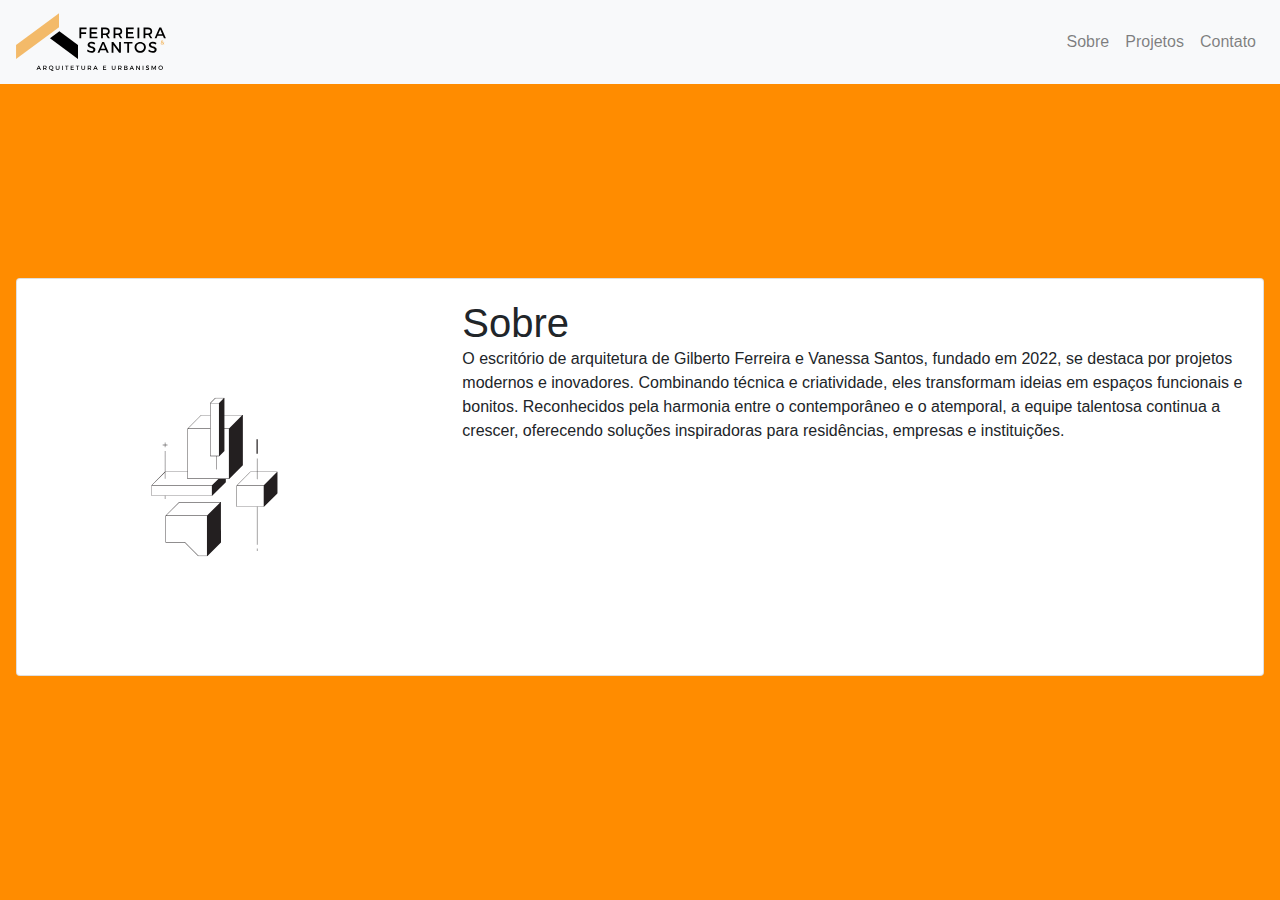
==== index.html @ 11482a88 "Add files via upload" ====
<!DOCTYPE html>
<html lang="pt-br">
  <head>
    <!-- Definição do conjunto de caracteres -->
    <meta charset="UTF-8">
    <!-- Definição da largura da viewport e escala inicial -->
    <meta name="viewport" content="width=device-width, initial-scale=1.0">
    <!-- Título da página -->
    <title>Navbar com Bootstrap</title>
    <!-- Importação do CSS do Bootstrap -->
    <link rel="stylesheet"
      href="https://stackpath.bootstrapcdn.com/bootstrap/4.5.2/css/bootstrap.min.css">
    <!-- Estilos personalizados -->
    <style>
    body {
      padding-top: 70px; /* Compensar a altura da navbar fixa */
      overflow: hidden; /* Esconde a barra de rolagem */
    }
    .page {
      width: 100vw; /* Largura total da janela de visualização */
      height: calc(100vh - 70px); /* Altura total da janela de visualização menos a altura da navbar */
      display: flex;
      justify-content: center;
      align-items: center;
      flex-direction: column;
      scroll-snap-align: start; /* Alinha cada página com o início da janela de visualização */
    }
    .page h1 {
      margin: 0;
    }
    .container-fluid {
      overflow-x: hidden; /* Esconde o scroll horizontal */
    }
  </style>
  </head>
  <body>

    <!-- Barra de navegação -->
    <nav class="navbar navbar-expand-lg navbar-light bg-light fixed-top">
      <a class="navbar-brand" href="#sobre">
        <!-- Logo -->
        <img src="images/logo.svg" alt="Ferreira&Santos" width="150">
      </a>
      <!-- Botão de menu para dispositivos móveis -->
      <button class="navbar-toggler" type="button" data-toggle="collapse"
        data-target="#navbarSupportedContent"
        aria-controls="navbarSupportedContent" aria-expanded="false"
        aria-label="Toggle navigation">
        <span class="navbar-toggler-icon"></span>
      </button>

      <!-- Itens da barra de navegação -->
      <div class="collapse navbar-collapse" style="color: cadetblue;"
        id="navbarSupportedContent">
        <ul class="navbar-nav ml-auto">
          <!-- Links -->
          <li class="nav-item">
            <a class="nav-link" href="#sobre">Sobre</a>
          </li>
          <li class="nav-item">
            <a class="nav-link" href="#projetos">Projetos</a>
          </li>
          <li class="nav-item">
            <a class="nav-link" href="#contato">Contato</a>
          </li>
        </ul>
      </div>
    </nav>

    <!-- Conteúdo principal -->
    <div class="container-fluid p-0"
      style="overflow-y: scroll; height: calc(100vh - 70px); scroll-snap-type: y mandatory;">

      <!-- Página "Sobre" -->
      <div id="sobre" class="page p-3" style="background-color: darkorange;">
        <div class="card mb-3 card" style="max-width: auto;">
          <div class="row g-0">
            <div class="col-md-4">
              <img src="images/5.svg" class="img-fluid float-start" alt>
            </div>
            <div class="col-md-8">
              <div class="card-body bg-transparent">
                <h1 class="card-title">Sobre</h1>
                <p class="card-text">O escritório de arquitetura de Gilberto
                  Ferreira e Vanessa Santos, fundado em 2022, se destaca por
                  projetos modernos e inovadores. Combinando técnica e
                  criatividade, eles transformam ideias em espaços funcionais e
                  bonitos. Reconhecidos pela harmonia entre o contemporâneo e o
                  atemporal, a equipe talentosa continua a crescer, oferecendo
                  soluções inspiradoras para residências, empresas e
                  instituições.</p>
              </div>
            </div>
          </div>
        </div>
      </div>

      <!-- Página "Projetos" -->
      <div id="projetos" class="page bg-secondary bg-gradient text-white">
        <h1>Projetos</h1>
      </div>

      <!-- Página "Contato" -->
      <div id="contato" class="page bg-gray bg-gradient">
        <div class="text-dark p-3">
          <h1>Contato</h1>
        </div>

        <!-- Ícone de WhatsApp -->
        <a aria-label="Chat on WhatsApp" href="https://wa.me/5566999994762"
          target="_blank">
          <img alt="Enviar WhatsApp" src="/images/SendWhats.svg">
        </a>

        <!-- Ícone de Email -->
        <div class="p-3">
          <a aria-label="Email" href="mailto:ferreiraesantos.arq.urb@gmail.com"
            target="_blank">
            <img alt="Enviar Email" src="/images/SendEmail.svg"></a>
        </div>
      </div>
    </div>

    <!-- Importação do jQuery -->
    <script src="https://code.jquery.com/jquery-3.5.1.min.js"></script>
    <!-- Importação do JavaScript do Bootstrap -->
    <script
      src="https://stackpath.bootstrapcdn.com/bootstrap/4.5.2/js/bootstrap.min.js"></script>
    <!-- Script para animação de rolagem ao clicar em links da navbar -->
    <script>
    $(document).ready(function(){
      // Ao clicar em um link da navbar
      $(".nav-link").click(function(){
        var targetPage = $(this).attr("href"); // Obtém o ID da página alvo
        // Anima a rolagem até a página alvo
        $("html, body").animate({ scrollTop: $(targetPage).offset().top - 70 }, 1000);
      });
    });
  </script>
  </body>
</html>
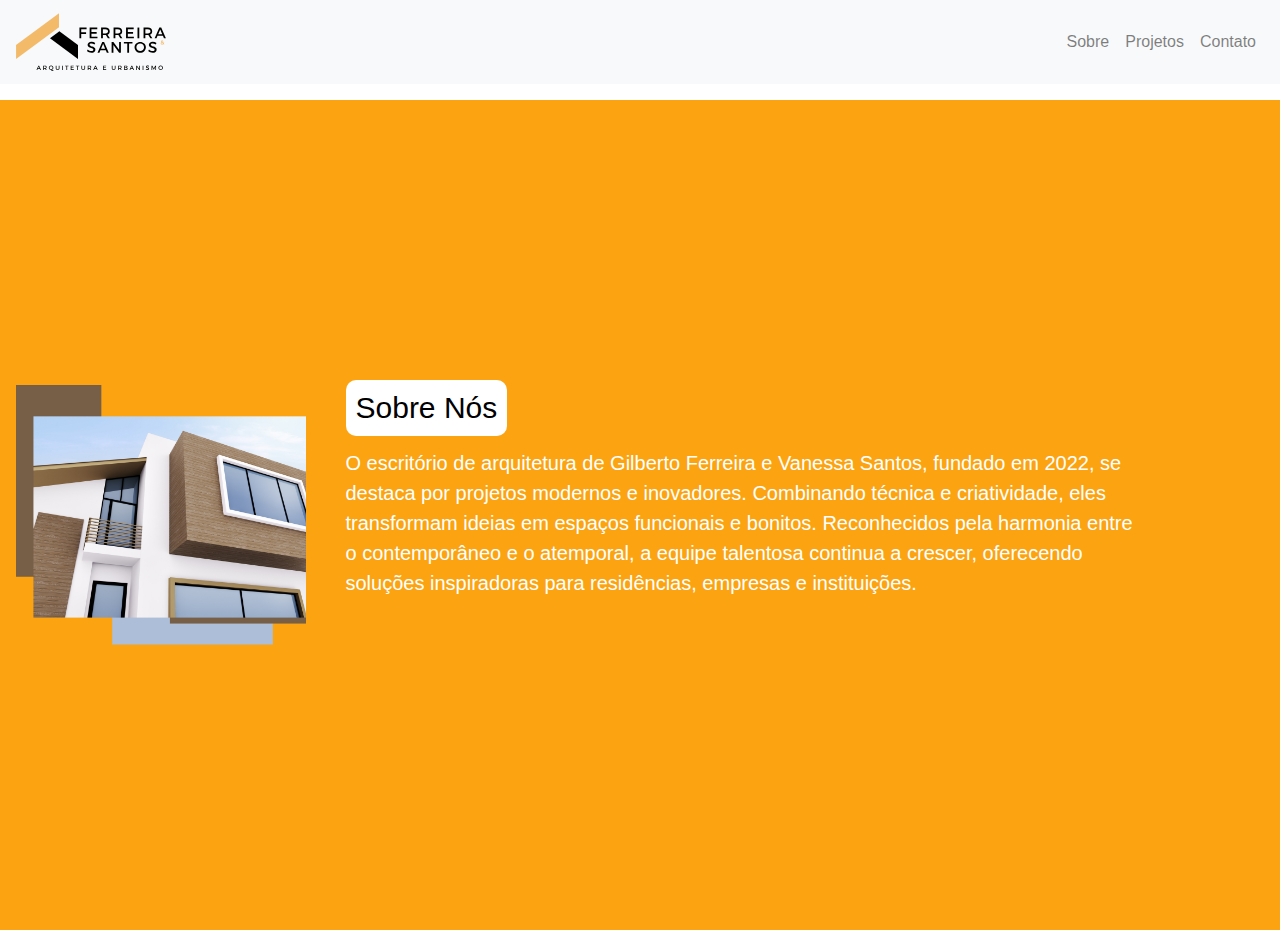
==== commit 3deb2a9f: "New Version" ====
--- a/index.html
+++ b/index.html
@@ -1,141 +1,104 @@
 <!DOCTYPE html>
 <html lang="pt-br">
-  <head>
-    <!-- Definição do conjunto de caracteres -->
-    <meta charset="UTF-8">
-    <!-- Definição da largura da viewport e escala inicial -->
-    <meta name="viewport" content="width=device-width, initial-scale=1.0">
-    <!-- Título da página -->
-    <title>Navbar com Bootstrap</title>
-    <!-- Importação do CSS do Bootstrap -->
-    <link rel="stylesheet"
-      href="https://stackpath.bootstrapcdn.com/bootstrap/4.5.2/css/bootstrap.min.css">
-    <!-- Estilos personalizados -->
-    <style>
-    body {
-      padding-top: 70px; /* Compensar a altura da navbar fixa */
-      overflow: hidden; /* Esconde a barra de rolagem */
-    }
-    .page {
-      width: 100vw; /* Largura total da janela de visualização */
-      height: calc(100vh - 70px); /* Altura total da janela de visualização menos a altura da navbar */
-      display: flex;
-      justify-content: center;
-      align-items: center;
-      flex-direction: column;
-      scroll-snap-align: start; /* Alinha cada página com o início da janela de visualização */
-    }
-    .page h1 {
-      margin: 0;
-    }
-    .container-fluid {
-      overflow-x: hidden; /* Esconde o scroll horizontal */
-    }
-  </style>
-  </head>
-  <body>
 
-    <!-- Barra de navegação -->
-    <nav class="navbar navbar-expand-lg navbar-light bg-light fixed-top">
-      <a class="navbar-brand" href="#sobre">
-        <!-- Logo -->
-        <img src="images/logo.svg" alt="Ferreira&Santos" width="150">
-      </a>
-      <!-- Botão de menu para dispositivos móveis -->
-      <button class="navbar-toggler" type="button" data-toggle="collapse"
-        data-target="#navbarSupportedContent"
-        aria-controls="navbarSupportedContent" aria-expanded="false"
-        aria-label="Toggle navigation">
-        <span class="navbar-toggler-icon"></span>
-      </button>
+<head>
+  <meta charset="UTF-8">
+  <meta name="viewport" content="width=device-width, initial-scale=1.0">
+  <title>Navbar com Bootstrap</title>
+  <link rel="stylesheet" href="https://stackpath.bootstrapcdn.com/bootstrap/4.5.2/css/bootstrap.min.css">
+  <link rel="stylesheet" href="style.css">
+</head>
 
-      <!-- Itens da barra de navegação -->
-      <div class="collapse navbar-collapse" style="color: cadetblue;"
-        id="navbarSupportedContent">
-        <ul class="navbar-nav ml-auto">
-          <!-- Links -->
-          <li class="nav-item">
-            <a class="nav-link" href="#sobre">Sobre</a>
-          </li>
-          <li class="nav-item">
-            <a class="nav-link" href="#projetos">Projetos</a>
-          </li>
-          <li class="nav-item">
-            <a class="nav-link" href="#contato">Contato</a>
-          </li>
-        </ul>
-      </div>
-    </nav>
+<body>
 
-    <!-- Conteúdo principal -->
-    <div class="container-fluid p-0"
-      style="overflow-y: scroll; height: calc(100vh - 70px); scroll-snap-type: y mandatory;">
 
-      <!-- Página "Sobre" -->
-      <div id="sobre" class="page p-3" style="background-color: darkorange;">
-        <div class="card mb-3 card" style="max-width: auto;">
-          <div class="row g-0">
-            <div class="col-md-4">
-              <img src="images/5.svg" class="img-fluid float-start" alt>
-            </div>
-            <div class="col-md-8">
-              <div class="card-body bg-transparent">
-                <h1 class="card-title">Sobre</h1>
-                <p class="card-text">O escritório de arquitetura de Gilberto
-                  Ferreira e Vanessa Santos, fundado em 2022, se destaca por
-                  projetos modernos e inovadores. Combinando técnica e
-                  criatividade, eles transformam ideias em espaços funcionais e
-                  bonitos. Reconhecidos pela harmonia entre o contemporâneo e o
-                  atemporal, a equipe talentosa continua a crescer, oferecendo
-                  soluções inspiradoras para residências, empresas e
-                  instituições.</p>
-              </div>
-            </div>
+  <nav class="navbar navbar-expand-lg navbar-light bg-light fixed-top">
+    <a class="navbar-brand" href="#sobre">
+
+      <img src="images/logo.svg" alt="Ferreira&Santos" width="150">
+    </a>
+
+    <button class="navbar-toggler" type="button" data-toggle="collapse" data-target="#navbarSupportedContent"
+      aria-controls="navbarSupportedContent" aria-expanded="false" aria-label="Toggle navigation">
+      <span class="navbar-toggler-icon"></span>
+    </button>
+
+
+    <div class="collapse navbar-collapse" style="color: cadetblue;" id="navbarSupportedContent">
+      <ul class="navbar-nav ml-auto">
+
+        <li class="nav-item">
+          <a class="nav-link" href="#sobre">Sobre</a>
+        </li>
+        <li class="nav-item">
+          <a class="nav-link" href="#projetos">Projetos</a>
+        </li>
+        <li class="nav-item">
+          <a class="nav-link" href="#contato">Contato</a>
+        </li>
+      </ul>
+    </div>
+  </nav>
+
+
+  <div class="container-fluid p-0"
+    style="overflow-y: scroll; height: calc(100vh - 70px); scroll-snap-type: y mandatory;">
+
+
+    <div id="sobre" class="page p-3">
+      <div class="row g-0">
+        <div class="col-md-3">
+          <img src="images/1.svg" class="img-fluid float-start" alt>
+        </div>
+        <div class="col-md-8">
+          <div class="card-body">
+            <h1 class="card-title">Sobre Nós</h1>
+            <p class="card-text">O escritório de arquitetura de Gilberto
+              Ferreira e Vanessa Santos, fundado em 2022, se destaca por
+              projetos modernos e inovadores. Combinando técnica e
+              criatividade, eles transformam ideias em espaços funcionais e
+              bonitos. Reconhecidos pela harmonia entre o contemporâneo e o
+              atemporal, a equipe talentosa continua a crescer, oferecendo
+              soluções inspiradoras para residências, empresas e
+              instituições.</p>
           </div>
-        </div>
-      </div>
-
-      <!-- Página "Projetos" -->
-      <div id="projetos" class="page bg-secondary bg-gradient text-white">
-        <h1>Projetos</h1>
-      </div>
-
-      <!-- Página "Contato" -->
-      <div id="contato" class="page bg-gray bg-gradient">
-        <div class="text-dark p-3">
-          <h1>Contato</h1>
-        </div>
-
-        <!-- Ícone de WhatsApp -->
-        <a aria-label="Chat on WhatsApp" href="https://wa.me/5566999994762"
-          target="_blank">
-          <img alt="Enviar WhatsApp" src="/images/SendWhats.svg">
-        </a>
-
-        <!-- Ícone de Email -->
-        <div class="p-3">
-          <a aria-label="Email" href="mailto:ferreiraesantos.arq.urb@gmail.com"
-            target="_blank">
-            <img alt="Enviar Email" src="/images/SendEmail.svg"></a>
         </div>
       </div>
     </div>
 
-    <!-- Importação do jQuery -->
-    <script src="https://code.jquery.com/jquery-3.5.1.min.js"></script>
-    <!-- Importação do JavaScript do Bootstrap -->
-    <script
-      src="https://stackpath.bootstrapcdn.com/bootstrap/4.5.2/js/bootstrap.min.js"></script>
-    <!-- Script para animação de rolagem ao clicar em links da navbar -->
-    <script>
-    $(document).ready(function(){
+
+    <div id="projetos" class="page title">
+      <h1>Projetos</h1>
+    </div>
+
+
+    <div id="contato" class="page title">
+      <h1>Contato</h1>
+      <a aria-label="Chat on WhatsApp" href="https://wa.me/5566999994762" target="_blank">
+        <img alt="Enviar WhatsApp" src="/images/SendWhats.svg">
+      </a>
+      <div class="p-3">
+        <a aria-label="Email" href="mailto:ferreiraesantos.arq.urb@gmail.com" target="_blank">
+          <img alt="Enviar Email" src="/images/SendEmail.svg"></a>
+      </div>
+    </div>
+  </div>
+
+  <!-- Importação do jQuery -->
+  <script src="https://code.jquery.com/jquery-3.5.1.min.js"></script>
+  <!-- Importação do JavaScript do Bootstrap -->
+  <script src="https://stackpath.bootstrapcdn.com/bootstrap/4.5.2/js/bootstrap.min.js"></script>
+  <!-- Script para animação de rolagem ao clicar em links da navbar -->
+  <script>
+    $(document).ready(function () {
       // Ao clicar em um link da navbar
-      $(".nav-link").click(function(){
+      $(".nav-link").click(function () {
         var targetPage = $(this).attr("href"); // Obtém o ID da página alvo
         // Anima a rolagem até a página alvo
         $("html, body").animate({ scrollTop: $(targetPage).offset().top - 70 }, 1000);
       });
     });
   </script>
-  </body>
-</html>
+</body>
+
+</html>--- a/style.css
+++ b/style.css
@@ -0,0 +1,50 @@
+body {
+    padding-top: 100px;
+    overflow: hidden;
+}
+
+.page {
+    width: 100vw;
+    height: calc(100vh - 70px);
+    display: flex;
+    justify-content: center;
+    align-items: center;
+    flex-direction: column;
+    scroll-snap-align: start;
+    background-color: #FCA311;
+}
+
+.container-fluid {
+    overflow: hidden;
+}
+
+.card-text {
+    font-size: 20px;
+    color: #FFFFFF;
+    word-break: initial;
+    word-wrap: break-word;
+}
+
+.card-title {
+    font-size: 30px;
+    text-align: center;
+    color: #000000;
+    background-color: #FFFFFF;
+    border-radius: 10px;
+    padding: 10px;
+    width: fit-content;
+}
+
+.card-body {
+    border-radius: 10px;
+    padding: 10px;
+}
+
+.title {
+    color: #FFFFFF;
+}
+
+.img {
+    width: 100%;
+    height: auto;
+  }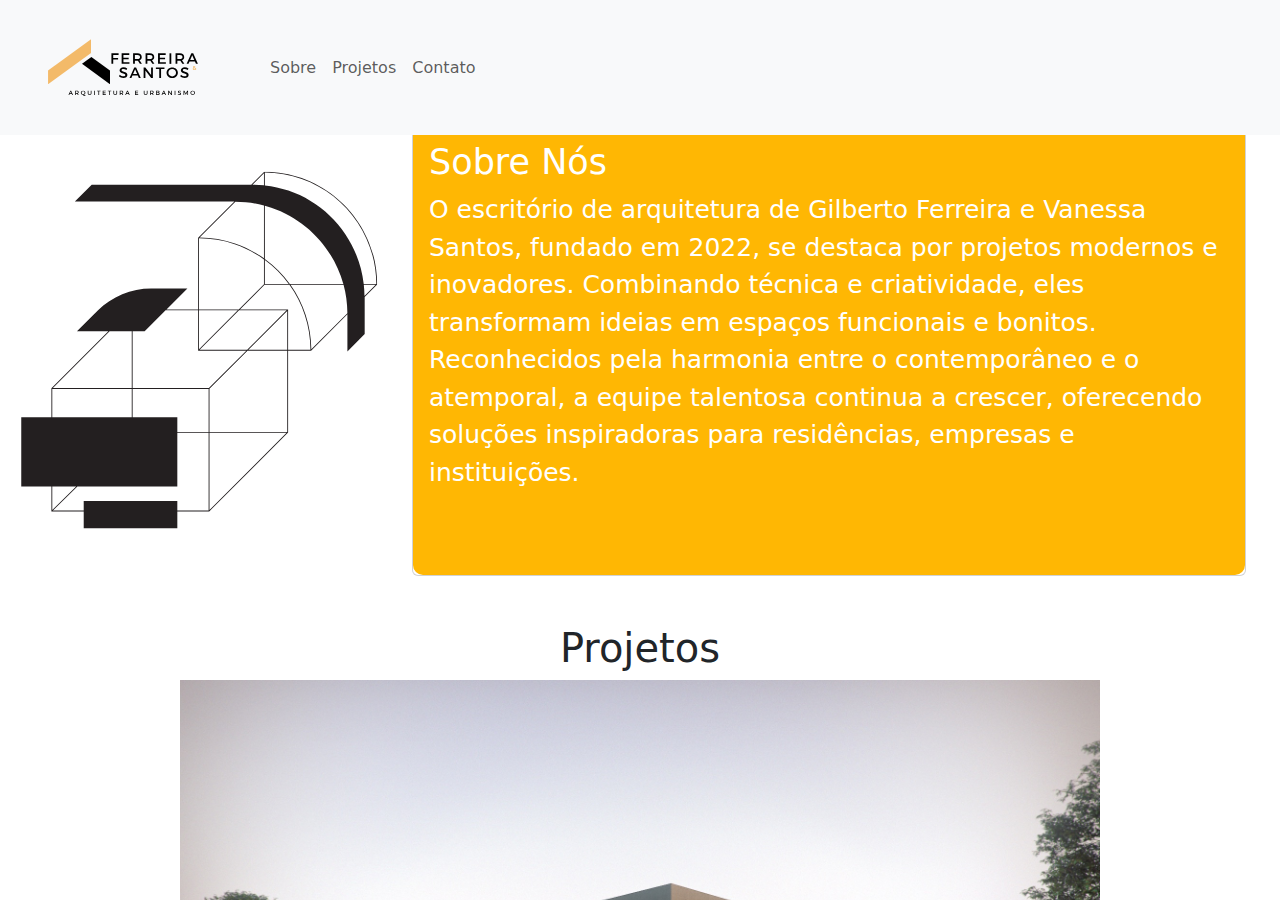
==== commit a861642d: "V2" ====
--- a/index.html
+++ b/index.html
@@ -4,31 +4,30 @@
 <head>
   <meta charset="UTF-8">
   <meta name="viewport" content="width=device-width, initial-scale=1.0">
+  <script src="https://code.jquery.com/jquery-3.5.1.min.js"></script>
+  <link href="https://cdn.jsdelivr.net/npm/bootstrap@5.3.3/dist/css/bootstrap.min.css" rel="stylesheet"
+    integrity="sha384-QWTKZyjpPEjISv5WaRU9OFeRpok6YctnYmDr5pNlyT2bRjXh0JMhjY6hW+ALEwIH" crossorigin="anonymous">
+  <script src="https://cdn.jsdelivr.net/npm/bootstrap@5.3.3/dist/js/bootstrap.bundle.min.js"
+    integrity="sha384-YvpcrYf0tY3lHB60NNkmXc5s9fDVZLESaAA55NDzOxhy9GkcIdslK1eN7N6jIeHz"
+    crossorigin="anonymous"></script>
+  <link rel="stylesheet" href="style.css">
+
   <title>Navbar com Bootstrap</title>
-  <link rel="stylesheet" href="https://stackpath.bootstrapcdn.com/bootstrap/4.5.2/css/bootstrap.min.css">
-  <link rel="stylesheet" href="style.css">
 </head>
 
 <body>
-
-
   <nav class="navbar navbar-expand-lg navbar-light bg-light fixed-top">
     <a class="navbar-brand" href="#sobre">
-
-      <img src="images/logo.svg" alt="Ferreira&Santos" width="150">
+      <img src="images/logo/logo.svg" alt="Ferreira&Santos" width="150" class="mx-5 my-2">
     </a>
-
     <button class="navbar-toggler" type="button" data-toggle="collapse" data-target="#navbarSupportedContent"
       aria-controls="navbarSupportedContent" aria-expanded="false" aria-label="Toggle navigation">
       <span class="navbar-toggler-icon"></span>
     </button>
-
-
-    <div class="collapse navbar-collapse" style="color: cadetblue;" id="navbarSupportedContent">
+    <div class="collapse navbar-collapse" id="navbarSupportedContent">
       <ul class="navbar-nav ml-auto">
-
         <li class="nav-item">
-          <a class="nav-link" href="#sobre">Sobre</a>
+          <a class="nav-link" href="#sobre" id="sobre-link">Sobre</a>
         </li>
         <li class="nav-item">
           <a class="nav-link" href="#projetos">Projetos</a>
@@ -40,54 +39,55 @@
     </div>
   </nav>
 
-
-  <div class="container-fluid p-0"
-    style="overflow-y: scroll; height: calc(100vh - 70px); scroll-snap-type: y mandatory;">
-
-
-    <div id="sobre" class="page p-3">
-      <div class="row g-0">
-        <div class="col-md-3">
-          <img src="images/1.svg" class="img-fluid float-start" alt>
+  <div class="container-fluid">
+    <section id="sobre" class="section-row">
+      <img src="/images/icones/2.svg" width="30%">
+      <div class="card m-4">
+        <div class="card-body">
+          <h1 class="card-title">Sobre Nós</h1>
+          <p class="card-text">O escritório de arquitetura de Gilberto
+            Ferreira e Vanessa Santos, fundado em 2022, se destaca por
+            projetos modernos e inovadores. Combinando técnica e
+            criatividade, eles transformam ideias em espaços funcionais e
+            bonitos. Reconhecidos pela harmonia entre o contemporâneo e o
+            atemporal, a equipe talentosa continua a crescer, oferecendo
+            soluções inspiradoras para residências, empresas e
+            instituições.
+          </p>
         </div>
-        <div class="col-md-8">
-          <div class="card-body">
-            <h1 class="card-title">Sobre Nós</h1>
-            <p class="card-text">O escritório de arquitetura de Gilberto
-              Ferreira e Vanessa Santos, fundado em 2022, se destaca por
-              projetos modernos e inovadores. Combinando técnica e
-              criatividade, eles transformam ideias em espaços funcionais e
-              bonitos. Reconhecidos pela harmonia entre o contemporâneo e o
-              atemporal, a equipe talentosa continua a crescer, oferecendo
-              soluções inspiradoras para residências, empresas e
-              instituições.</p>
+    </section>
+    <section id="projetos" class="section-col m-4">
+      <h1>Projetos</h1>
+      <div id="corousel-slide" class="carousel slide" data-bs-ride="carousel">
+        <div class="carousel-inner">
+          <div class="carousel-item active">
+            <img src="/images/slides/1.svg" width="920">
+          </div>
+          <div class="carousel-item">
+            <img src="/images/slides/2.svg " width="920">
+          </div>
+          <div class="carousel-item">
+            <img src="/images/slides/3.svg" width="920">
           </div>
         </div>
       </div>
-    </div>
+    </section>
+    <section id="contato" class="section-col m-4">
+      <h1>Contato</h1>
+      <div class="p-0">
+        <a aria-label="Chat on WhatsApp" href="https://wa.me/5566999994762" target="_blank">
+          <img alt="Enviar WhatsApp" src="/images/icones/SendWhats.svg">
+        </a>
+      </div>
+      <div class="p-3">
+        <a aria-label="Email" href="mailto:ferreiraesantos.arq.urb@gmail.com" target="_blank">
+          <img alt="Enviar Email" src="/images/icones/SendEmail.svg"></a>
+      </div>
+    </section>
+  </div>
 
 
-    <div id="projetos" class="page title">
-      <h1>Projetos</h1>
-    </div>
 
-
-    <div id="contato" class="page title">
-      <h1>Contato</h1>
-      <a aria-label="Chat on WhatsApp" href="https://wa.me/5566999994762" target="_blank">
-        <img alt="Enviar WhatsApp" src="/images/SendWhats.svg">
-      </a>
-      <div class="p-3">
-        <a aria-label="Email" href="mailto:ferreiraesantos.arq.urb@gmail.com" target="_blank">
-          <img alt="Enviar Email" src="/images/SendEmail.svg"></a>
-      </div>
-    </div>
-  </div>
-
-  <!-- Importação do jQuery -->
-  <script src="https://code.jquery.com/jquery-3.5.1.min.js"></script>
-  <!-- Importação do JavaScript do Bootstrap -->
-  <script src="https://stackpath.bootstrapcdn.com/bootstrap/4.5.2/js/bootstrap.min.js"></script>
   <!-- Script para animação de rolagem ao clicar em links da navbar -->
   <script>
     $(document).ready(function () {
--- a/style.css
+++ b/style.css
@@ -1,50 +1,72 @@
 body {
-    padding-top: 100px;
-    overflow: hidden;
+  padding-top: 100px;
+  overflow: hidden;
 }
 
-.page {
-    width: 100vw;
-    height: calc(100vh - 70px);
-    display: flex;
-    justify-content: center;
-    align-items: center;
-    flex-direction: column;
-    scroll-snap-align: start;
-    background-color: #FCA311;
+.section-row {
+  display: flex;
+  align-items: center;
+  justify-content: space-around;
+  scroll-snap-align: start;
+}
+
+.section-col {
+  display: flex;
+  flex-direction: column;
+  align-items: center;
+  justify-content: space-around;
+  scroll-snap-align: start;
 }
 
 .container-fluid {
-    overflow: hidden;
+  overflow: hidden;
+  overflow-y: scroll;
+  height: calc(100vh - 100px);
+  scroll-snap-type: y mandatory;
+  padding: 10px;
 }
 
 .card-text {
-    font-size: 20px;
-    color: #FFFFFF;
-    word-break: initial;
-    word-wrap: break-word;
+  font-size: 25px;
+  color: #ffffff;
+  word-break: initial;
+  word-wrap: break-word;
 }
 
 .card-title {
-    font-size: 30px;
-    text-align: center;
-    color: #000000;
-    background-color: #FFFFFF;
-    border-radius: 10px;
-    padding: 10px;
-    width: fit-content;
+  font-size: 35px;
+  text-align: center;
+  color: #ffffff;
+  border-radius: 10px;
+  width: fit-content;
 }
 
 .card-body {
-    border-radius: 10px;
-    padding: 10px;
+  border-radius: 10px;
+  background-color: #ffb703;
+  height: 50vh;
 }
 
-.title {
-    color: #FFFFFF;
+.navbar-collapse {
+  color: cadetblue;
 }
 
-.img {
-    width: 100%;
-    height: auto;
-  }+.navbar {
+  height: 15vh;
+  min-height: 90px;
+}
+
+
+@media screen and (max-width: 600px) {
+  .navbar {
+    height: 10vh;
+  }
+
+  .section-row {
+    flex-direction: column;
+  }
+
+  #teste {
+    display: none;
+  }
+}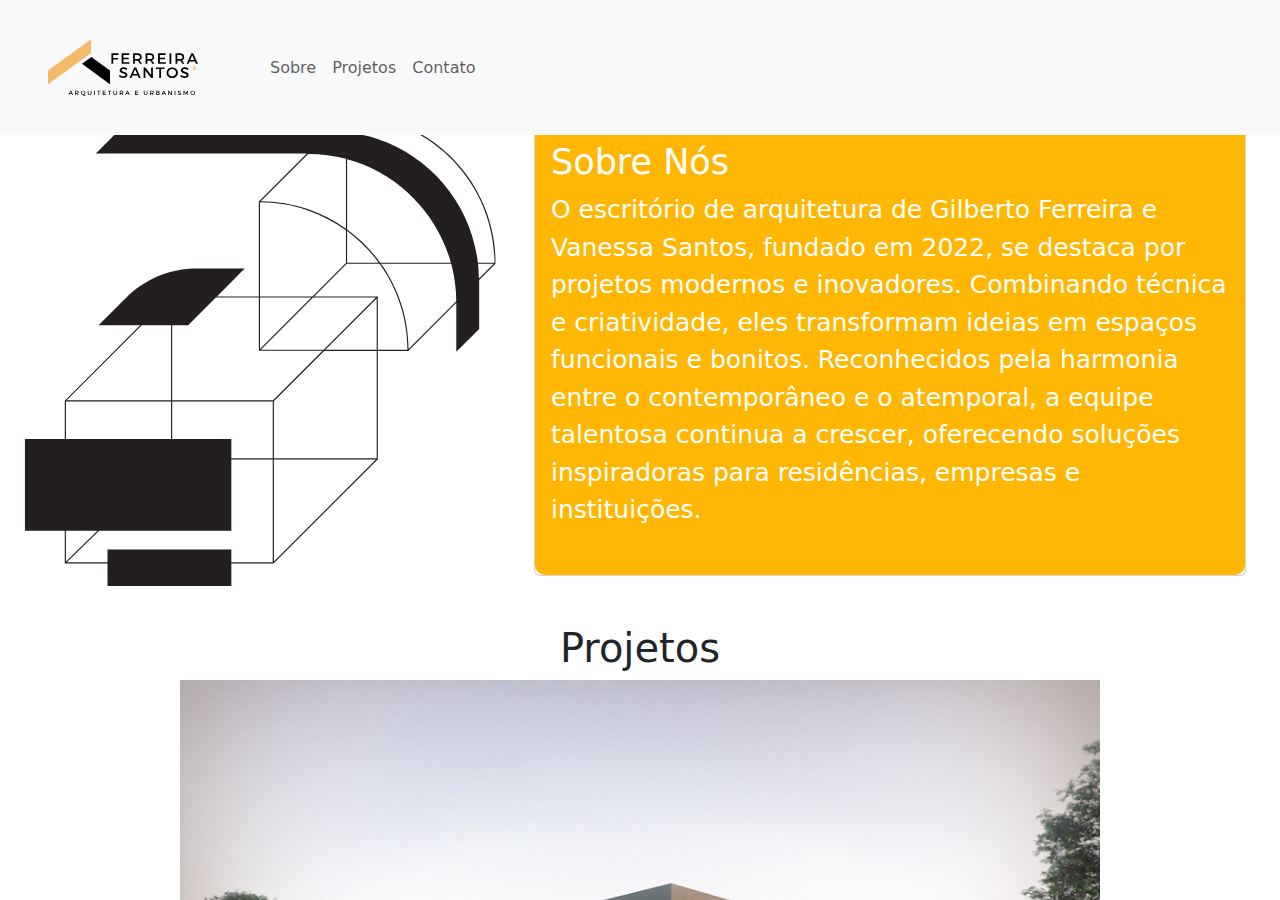
==== commit 6a5eea27: "2.1.0" ====
--- a/index.html
+++ b/index.html
@@ -12,7 +12,7 @@
     crossorigin="anonymous"></script>
   <link rel="stylesheet" href="style.css">
 
-  <title>Navbar com Bootstrap</title>
+  <title>Ferreira & Santos</title>
 </head>
 
 <body>
@@ -41,7 +41,7 @@
 
   <div class="container-fluid">
     <section id="sobre" class="section-row">
-      <img src="/images/icones/2.svg" width="30%">
+      <img src="images/icones/2.svg">
       <div class="card m-4">
         <div class="card-body">
           <h1 class="card-title">Sobre Nós</h1>
@@ -61,13 +61,13 @@
       <div id="corousel-slide" class="carousel slide" data-bs-ride="carousel">
         <div class="carousel-inner">
           <div class="carousel-item active">
-            <img src="/images/slides/1.svg" width="920">
+            <img src="images/slides/1.svg" width="920">
           </div>
           <div class="carousel-item">
-            <img src="/images/slides/2.svg " width="920">
+            <img src="images/slides/2.svg " width="920">
           </div>
           <div class="carousel-item">
-            <img src="/images/slides/3.svg" width="920">
+            <img src="images/slides/3.svg" width="920">
           </div>
         </div>
       </div>
@@ -76,12 +76,12 @@
       <h1>Contato</h1>
       <div class="p-0">
         <a aria-label="Chat on WhatsApp" href="https://wa.me/5566999994762" target="_blank">
-          <img alt="Enviar WhatsApp" src="/images/icones/SendWhats.svg">
+          <img alt="Enviar WhatsApp" src="images/icones/SendWhats.svg">
         </a>
       </div>
       <div class="p-3">
         <a aria-label="Email" href="mailto:ferreiraesantos.arq.urb@gmail.com" target="_blank">
-          <img alt="Enviar Email" src="/images/icones/SendEmail.svg"></a>
+          <img alt="Enviar Email" src="images/icones/SendEmail.svg"></a>
       </div>
     </section>
   </div>
